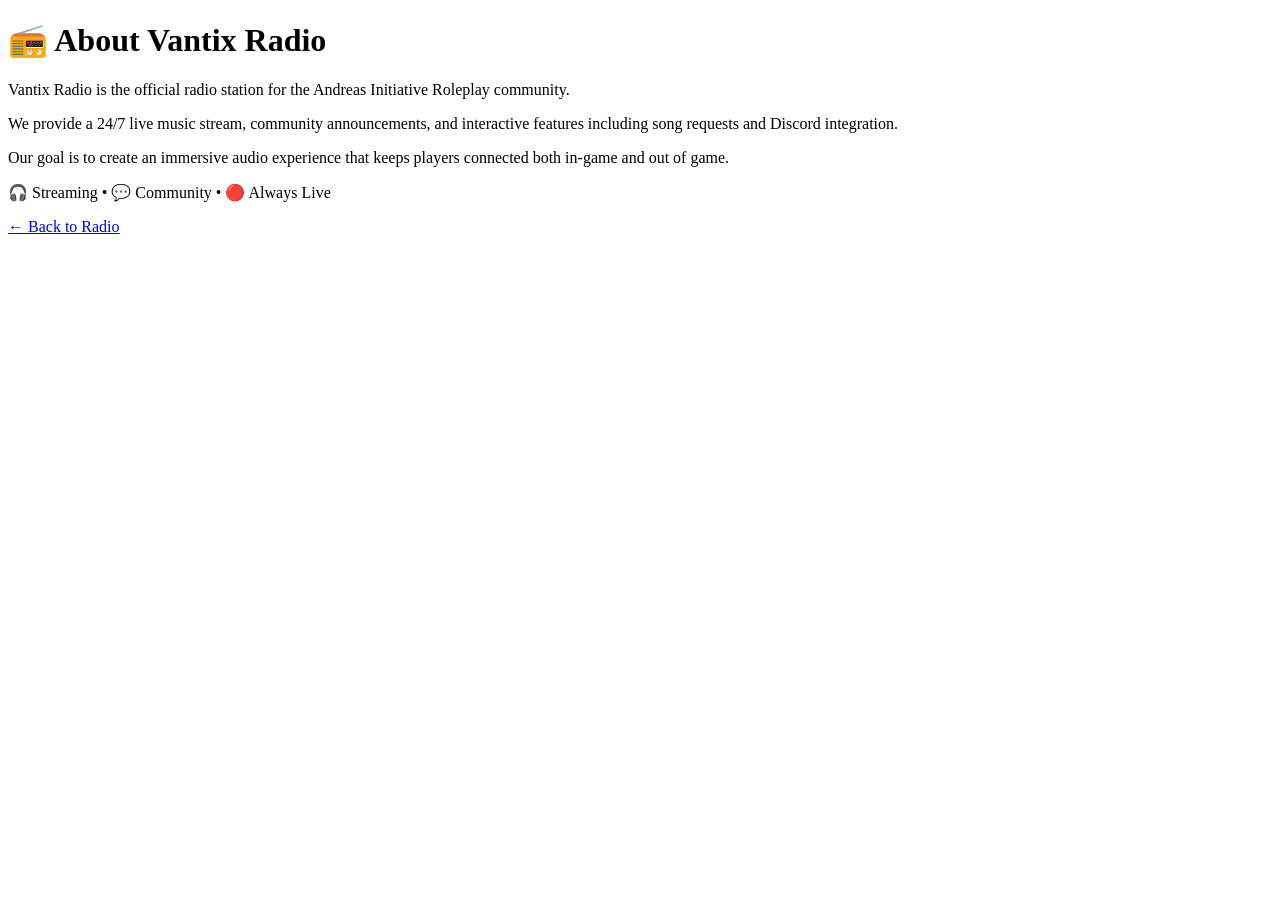
==== about/index.html @ e0d416c6 "Add About page for Vantix Radio" ====
<!DOCTYPE html>
<html lang="en">
<head>
    <meta charset="UTF-8">
    <meta name="viewport" content="width=device-width, initial-scale=1.0">

    <title>About | Vantix Radio</title>

    <!-- FIXED relative path -->
    <link rel="stylesheet" href="about.css">
</head>

<body>

    <div class="about-card">

        <h1 class="title">📻 About Vantix Radio</h1>

        <p class="text">
            <span class="highlight">Vantix Radio</span> is the official radio station for the 
            Andreas Initiative Roleplay community.
        </p>

        <p class="text">
            We provide a 24/7 live music stream, community announcements, and interactive features
            including song requests and Discord integration.
        </p>

        <p class="text">
            Our goal is to create an immersive audio experience that keeps players connected
            both in-game and out of game.
        </p>

        <p class="tagline">
            🎧 Streaming • 💬 Community • 🔴 Always Live
        </p>

        <!-- FIXED path back to main site -->
        <a class="btn" href="../index.html">← Back to Radio</a>

    </div>

    <!-- FIXED relative path -->
    <script src="about.js"></script>

</body>
</html>
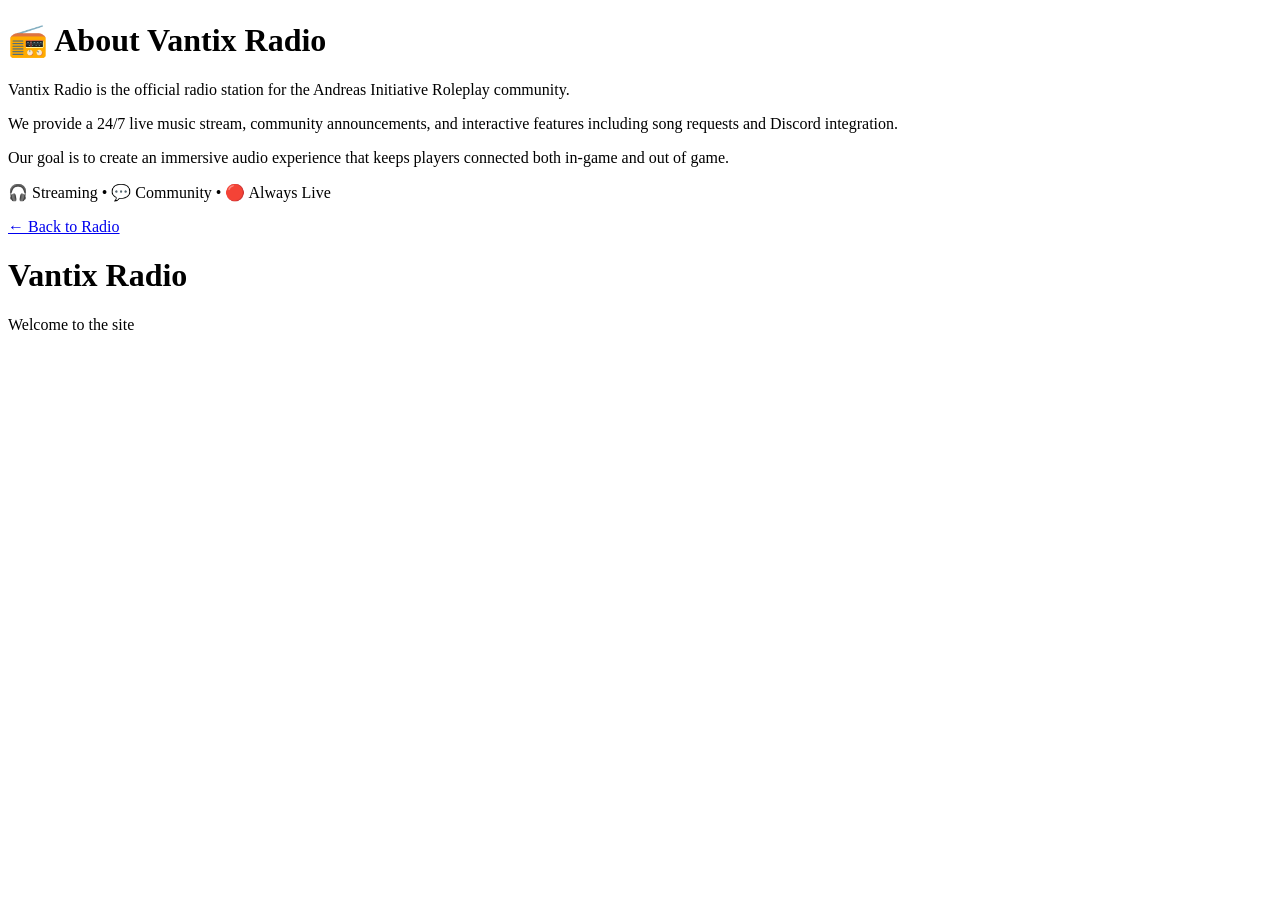
==== commit bbc9eb06: "Update index.html" ====
--- a/about/index.html
+++ b/about/index.html
@@ -43,5 +43,25 @@
     <!-- FIXED relative path -->
     <script src="about.js"></script>
 
+<!-- page content above -->
+<h1>Vantix Radio</h1>
+
+<p>Welcome to the site</p>
+
+<!-- 🎧 Persistent audio player (ADD THIS HERE) -->
+<iframe
+    src="/player.html"
+    style="
+        position:fixed;
+        bottom:0;
+        left:0;
+        width:1px;
+        height:1px;
+        opacity:0;
+        pointer-events:none;
+        border:none;
+    "
+></iframe>
+
 </body>
 </html>
